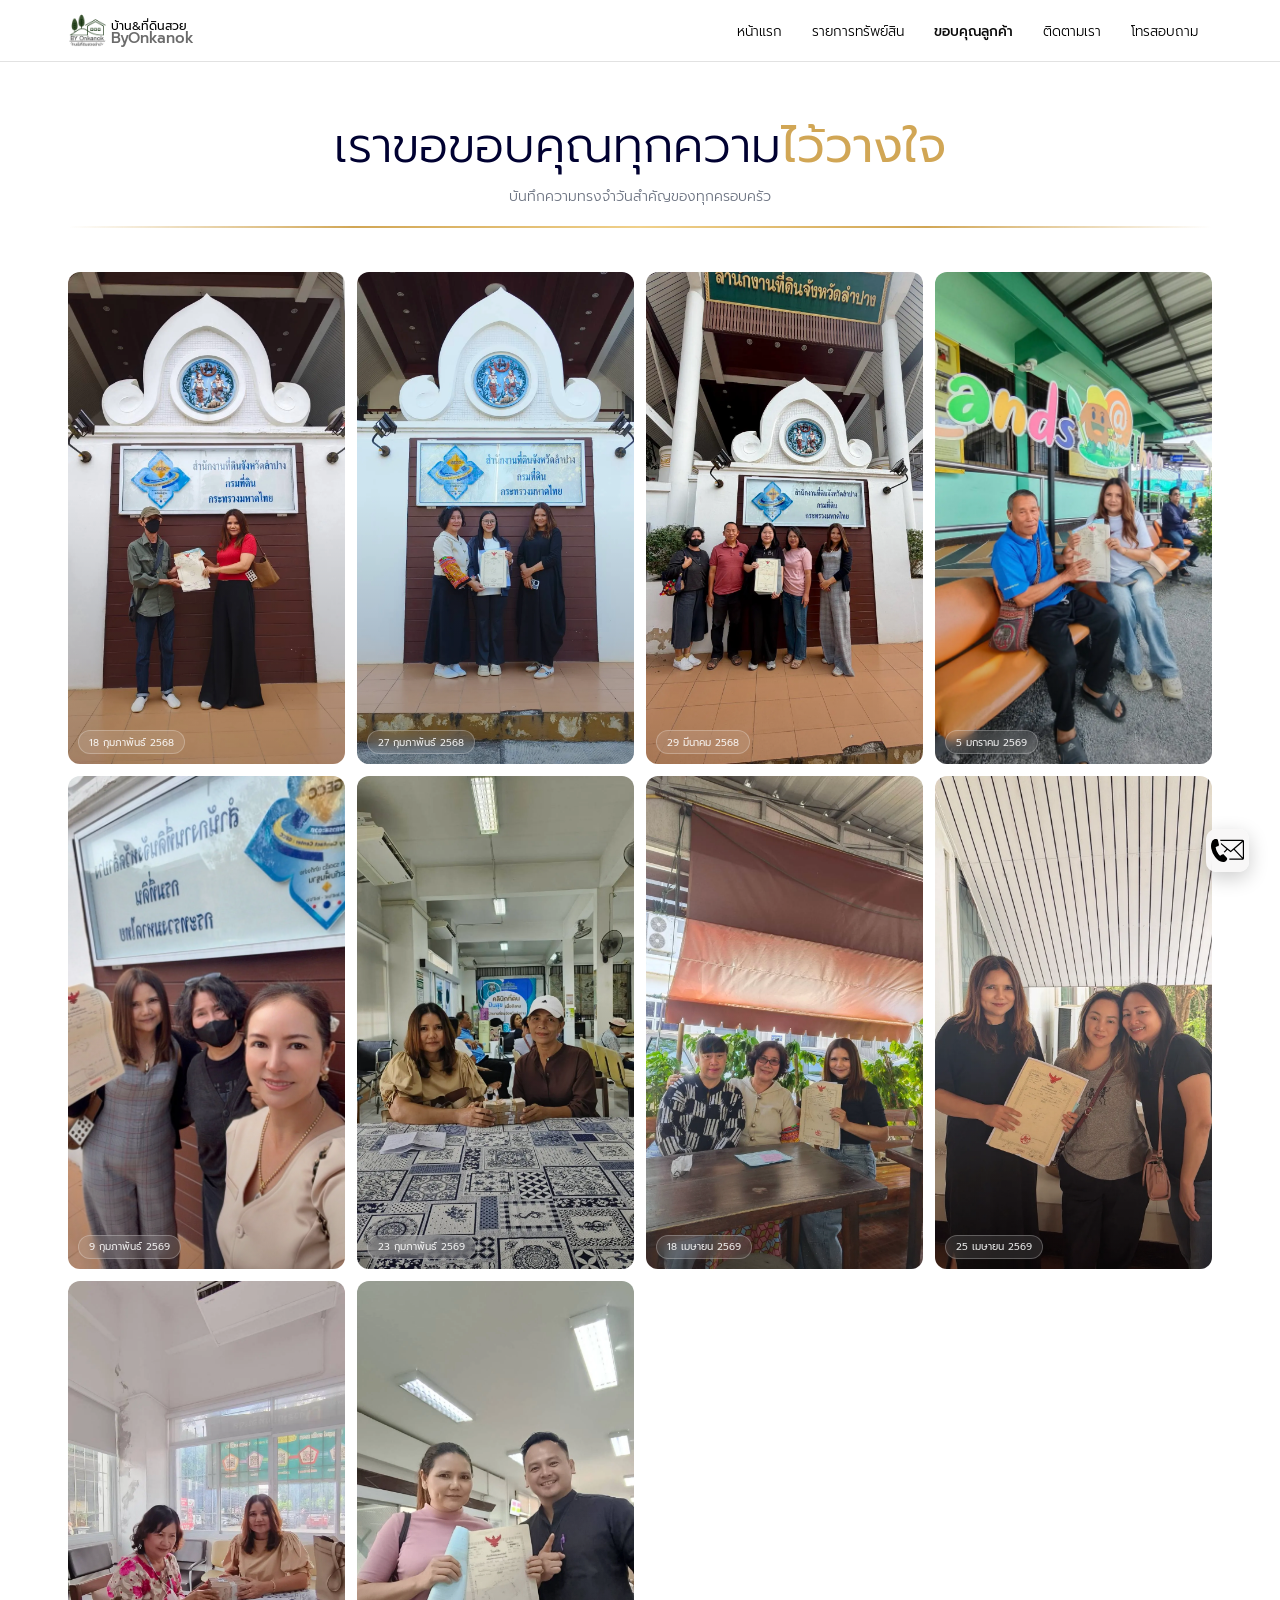
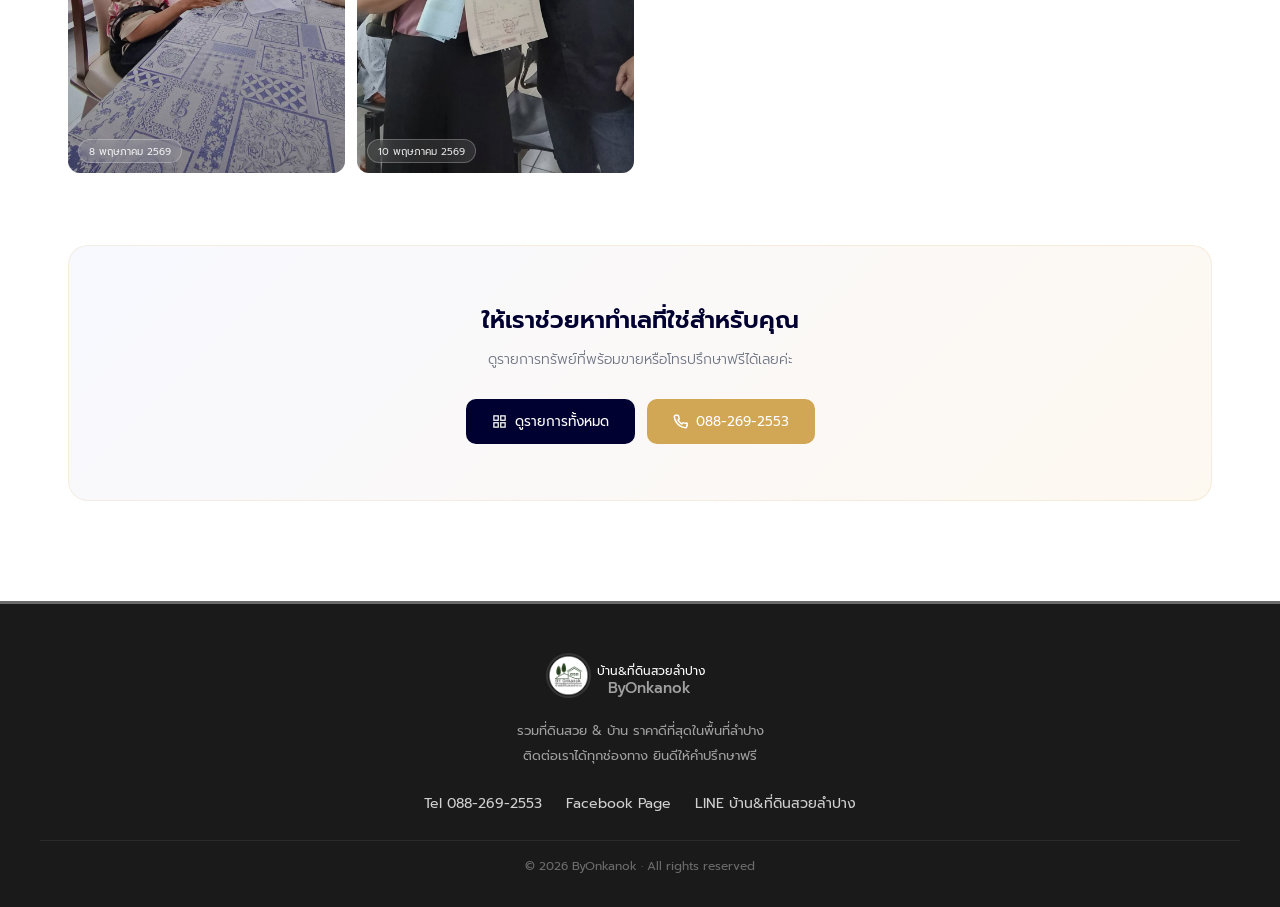
==== sell.html @ b4e8105c "fb" ====
<!DOCTYPE html>
<html lang="th">
<head>
  <meta charset="UTF-8" />
  <meta name="viewport" content="width=device-width, initial-scale=1.0" />

  <title>ขอบคุณลูกค้า - ByOnkanok</title>
  <link rel="icon" href="img/other/logoti.webp" type="image/webp">
  <meta name="description" content="ขอบคุณลูกค้าทุกท่านที่ไว้วางใจ ByOnkanok รวมภาพความทรงจำการซื้อขายบ้านและที่ดินในจังหวัดลำปาง">
  <link rel="canonical" href="https://onkanokproperty.com/sell">
  <meta name="format-detection" content="telephone=no, date=no, email=no, address=no">

  <meta property="og:type" content="website">
  <meta property="og:url" content="https://onkanokproperty.com/sell">
  <meta property="og:title" content="ขอบคุณลูกค้า - ByOnkanok">
  <meta property="og:description" content="บันทึกความทรงจำและความไว้วางใจจากลูกค้า ByOnkanok">
  <meta property="og:image" content="https://onkanokproperty.com/img/other/og-image.jpg">

  <link rel="preconnect" href="https://fonts.googleapis.com">
  <link rel="preconnect" href="https://fonts.gstatic.com" crossorigin>
  <link href="https://fonts.googleapis.com/css2?family=Prompt:wght@300;400;500;600&display=swap" rel="stylesheet">
  <link rel="stylesheet" href="/style.css?v=20260523-4">
</head>

<body class="thanks-body">

  <!-- NAVBAR -->
  <nav class="navbar">
    <div class="nav-container">
      <a href="/" class="nav-logo">
        <img src="img/other/logo.png" alt="Logo" class="logo-img">
        <div class="logo-text">
          <div class="logo-top">บ้าน&ที่ดินสวย</div>
          <div class="logo-bottom">ByOnkanok</div>
        </div>
      </a>
      <ul class="nav-menu" id="navMenu">
        <li class="mobile-exit-section">
          <button class="btn-exit" onclick="closeMenu()" aria-label="ปิดเมนู"></button>
        </li>
        <li><a href="/">หน้าแรก</a></li>
        <li><a href="/#listings">รายการทรัพย์สิน</a></li>
        <li><a href="sell.html" class="active">ขอบคุณลูกค้า</a></li>
        <li><a href="https://www.facebook.com/profile.php?id=61585932872107" target="_blank" rel="noopener">ติดตามเรา</a></li>
        <li><a href="tel:0882692553">โทรสอบถาม</a></li>

        <li class="mobile-social-section">
          <a href="https://www.facebook.com/profile.php?id=61585932872107" target="_blank" rel="noopener" class="social-link">
            <img src="img/other/fbicon.svg" alt="Facebook">
          </a>
          <a href="https://line.me/R/ti/p/@794ehwnj" target="_blank" rel="noopener" class="social-link">
            <img src="img/other/linelogo.svg" alt="LINE">
          </a>
          <a href="https://m.me/976806612172437" target="_blank" rel="noopener" class="social-link">
            <img src="img/other/ms.svg" alt="Messenger">
          </a>
        </li>
      </ul>
      <button class="nav-toggle" id="navToggle" aria-label="Menu">
        <div class="hamburger-icon"><span></span><span></span><span></span></div>
      </button>
    </div>
  </nav>

  <main class="page thanks-page">
    <div class="section-title">
      <h1 class="section-h1">เราขอขอบคุณทุกความ<span>ไว้วางใจ</span></h1>
      <p>บันทึกความทรงจำวันสำคัญของทุกครอบครัว</p>
      <div class="title-line"></div>
    </div>

    <div class="gallery-grid" id="galleryGrid">
      <div class="gallery-card">
        <div class="card-photo">
          <img src="img/tha/1.webp" alt="เซ็นสัญญาวันโอนที่ดิน" loading="lazy" decoding="async">
          <div class="card-overlay"></div>
          <div class="photo-date">18 กุมภาพันธ์ 2568</div>
        </div>
      </div>
      <div class="gallery-card">
        <div class="card-photo">
          <img src="img/tha/2.webp" alt="เซ็นสัญญาวันโอนที่ดิน" loading="lazy" decoding="async">
          <div class="card-overlay"></div>
          <div class="photo-date">27 กุมภาพันธ์ 2568</div>
        </div>
      </div>
      <div class="gallery-card">
        <div class="card-photo">
          <img src="img/tha/4.webp" alt="เซ็นสัญญาวันโอนที่ดิน" loading="lazy" decoding="async">
          <div class="card-overlay"></div>
          <div class="photo-date">29 มีนาคม 2568</div>
        </div>
      </div>
      <div class="gallery-card">
        <div class="card-photo">
          <img src="img/tha/8.webp" alt="เซ็นสัญญาวันโอนที่ดิน" loading="lazy" decoding="async">
          <div class="card-overlay"></div>
          <div class="photo-date">5 มกราคม 2569</div>
        </div>
      </div>
      <div class="gallery-card">
        <div class="card-photo">
          <img src="img/tha/3.webp" alt="เซ็นสัญญาวันโอนที่ดิน" loading="lazy" decoding="async">
          <div class="card-overlay"></div>
          <div class="photo-date">9 กุมภาพันธ์ 2569</div>
        </div>
      </div>
      <div class="gallery-card">
        <div class="card-photo">
          <img src="img/tha/5.webp" alt="เซ็นสัญญาวันโอนที่ดิน" loading="lazy" decoding="async">
          <div class="card-overlay"></div>
          <div class="photo-date">23 กุมภาพันธ์ 2569</div>
        </div>
      </div>
      <div class="gallery-card">
        <div class="card-photo">
          <img src="img/tha/6.webp" alt="เซ็นสัญญาวันโอนที่ดิน" loading="lazy" decoding="async">
          <div class="card-overlay"></div>
          <div class="photo-date">18 เมษายน 2569</div>
        </div>
      </div>
      <div class="gallery-card">
        <div class="card-photo">
          <img src="img/tha/7.webp" alt="เซ็นสัญญาวันโอนที่ดิน" loading="lazy" decoding="async">
          <div class="card-overlay"></div>
          <div class="photo-date">25 เมษายน 2569</div>
        </div>
      </div>
      <div class="gallery-card">
        <div class="card-photo">
          <img src="img/tha/9.webp" alt="เซ็นสัญญาวันโอนที่ดิน" loading="lazy" decoding="async">
          <div class="card-overlay"></div>
          <div class="photo-date">8 พฤษภาคม 2569</div>
        </div>
      </div>
      <div class="gallery-card">
        <div class="card-photo">
          <img src="img/tha/10.webp" alt="เซ็นสัญญาวันโอนที่ดิน" loading="lazy" decoding="async">
          <div class="card-overlay"></div>
          <div class="photo-date">10 พฤษภาคม 2569</div>
        </div>
      </div>
    </div>

    <div class="cta-section">
      <h3>ให้เราช่วยหาทำเลที่ใช่สำหรับคุณ</h3>
      <p>ดูรายการทรัพย์ที่พร้อมขายหรือโทรปรึกษาฟรีได้เลยค่ะ</p>
      <div class="cta-buttons">
        <a href="/#listings" class="btn-primary">
          <svg width="15" height="15" viewBox="0 0 24 24" fill="none" stroke="currentColor" stroke-width="2"><rect x="3" y="3" width="7" height="7"/><rect x="14" y="3" width="7" height="7"/><rect x="3" y="14" width="7" height="7"/><rect x="14" y="14" width="7" height="7"/></svg>
          ดูรายการทั้งหมด
        </a>
        <a href="tel:0882692553" class="btn-secondary">
          <svg width="15" height="15" viewBox="0 0 24 24" fill="none" stroke="currentColor" stroke-width="2.5" stroke-linecap="round"><path d="M22 16.92v3a2 2 0 0 1-2.18 2 19.79 19.79 0 0 1-8.63-3.07 19.5 19.5 0 0 1-6-6 19.79 19.79 0 0 1-3.07-8.67A2 2 0 0 1 4.11 2h3a2 2 0 0 1 2 1.72 12.81 12.81 0 0 0 .62 2.81 2 2 0 0 1-.45 2.11L8.09 9.91a16 16 0 0 0 6 6l1.27-1.27a2 2 0 0 1 2.11-.45 12.81 12.81 0 0 0 2.81.62A2 2 0 0 1 22 18.92z"/></svg>
          088-269-2553
        </a>
      </div>
    </div>

    <!-- FAB -->
    <div class="fab-wrapper">
      <div class="fab-options" id="fabOptions">
        <a href="https://m.me/976806612172437" target="_blank" rel="noopener" class="fab-mini msger" aria-label="Messenger">
          <img src="img/other/ms.svg" alt="Messenger" style="width: 100%; height: 100%; object-fit: contain;">
        </a>
        <a href="https://line.me/R/ti/p/@794ehwnj" target="_blank" rel="noopener" class="fab-mini line" aria-label="LINE">
          <img src="img/other/linelogo.svg" alt="LINE" style="width: 100%; height: 100%; object-fit: contain;">
        </a>
        <a href="tel:0882692553" class="fab-mini tel" aria-label="โทรสอบถาม">
          <img src="img/other/phoneicon.svg" alt="โทรสอบถาม" style="width: 100%; height: 100%; object-fit: contain;">
        </a>
      </div>
      <button class="fab-main" id="fabMain" onclick="toggleFAB()" aria-label="ช่องทางติดต่อ">
        <img src="img/other/conicon.svg" alt="ติดต่อ">
      </button>
    </div>
  </main>

  <!-- FOOTER -->
  <footer>
    <div class="footer-inner">
      <div class="footer-brand">
        <img src="img/other/logo3.png" alt="Logo" class="footer-logo">
        <div><div class="footer-name">บ้าน&ที่ดินสวยลำปาง</div><div class="footer-sub">ByOnkanok</div></div>
      </div>
      <p class="footer-desc">รวมที่ดินสวย & บ้าน ราคาดีที่สุดในพื้นที่ลำปาง<br>ติดต่อเราได้ทุกช่องทาง ยินดีให้คำปรึกษาฟรี</p>
      <div class="footer-links">  
        <a href="tel:0882692553">Tel 088-269-2553</a>
        <a href="https://www.facebook.com/profile.php?id=61585932872107" target="_blank" rel="noopener">Facebook Page</a>
        <a href="https://line.me/R/ti/p/@794ehwnj" target="_blank" rel="noopener">LINE บ้าน&ที่ดินสวยลำปาง</a>
      </div>
      <div class="footer-copy">© 2026 ByOnkanok · All rights reserved</div>
    </div>
  </footer>

  <button class="scroll-top" id="scrollTopBtn" onclick="window.scrollTo({top:0,behavior:'smooth'})" aria-label="กลับขึ้นด้านบน">
    <svg viewBox="0 0 24 24" fill="none" stroke-linecap="round" stroke-linejoin="round">
      <polyline points="18 15 12 9 6 15"/>
    </svg>
  </button>

  <script src="/common.js?v=20260523-6"></script>
  <script>
    const observer = new IntersectionObserver(entries => {
      entries.forEach((entry, i) => {
        if (entry.isIntersecting) {
          setTimeout(() => entry.target.classList.add('visible'), i * 80);
          observer.unobserve(entry.target);
        }
      });
    }, { threshold: 0.08 });

    document.querySelectorAll('.gallery-card').forEach(card => observer.observe(card));
  </script>
</body>
</html>
---- style.css ----
*, *::before, *::after {
  box-sizing: border-box;
  margin: 0;
  padding: 0;
}
:root {
  --ink: #0a0a0a;
  --ink-mid: #1a1a1a;
  --ink-soft: #3a3a3a;
  --dust: #6b6b6b;
  --silver: #a0a0a0;
  --mist: #d0d0d0;
  --fog: #efefef;
  --white: #ffffff;
  --blue: #1a4fd6;
  --blue-light: #e8f0fe;
  --border: #e2e2e2;
  --border-dark: #2a2a2a;
  --nav-height: 62px;
  --green-light: #EAF3DE;
  --green-dark: #3B6D11;
}
html {
  scroll-behavior: smooth;
}
body {
  font-family: 'Prompt',sans-serif;
  background: var(--white);
  color: var(--ink);
  min-height: 100vh;
  overflow-x: hidden;
}
/* ============================================================ NAVBAR */
.navbar {
  position: fixed;
  top: 0;
  left: 0;
  width: 100%;
  height: var(--nav-height);
  background: rgba(255,255,255,0.97);
  backdrop-filter: blur(14px);
  z-index: 1000;
  display: flex;
  align-items: center;
  border-bottom: 1px solid var(--border);
}
.nav-container {
  width: 100%;
  max-width: 1200px;
  margin: 0 auto;
  padding: 0 28px;
  display: flex;
  justify-content: space-between;
  align-items: center;
}
.nav-logo {
  text-decoration: none;
  display: flex;
  align-items: center;
  gap: 5px;
}
.logo-img {
  width: 42px;
  height: 42px;
  border-radius: 50%;
  object-fit: cover;
  flex-shrink: 0;
  margin-left: -2px
}
.logo-text {
  display: flex;
  flex-direction: column;
  line-height: 0.9;
  padding-top: 6px;
  margin-left: -2px;
}
.logo-top {
  font-size: 12px;
  font-weight: 400;
  color: black;
}
.logo-bottom {
  font-size: 15px;
  font-weight: 500;
  color: var(--dust);
}
.nav-menu {
  display: flex;
  gap: 2px;
  list-style: none;
  align-items: center;
}
.nav-menu a {
  text-decoration: none;
  color: black;
  font-size: 13.5px;
  font-weight: 300;
  padding: 6px 14px;
  border-radius: 6px;
  transition: all .2s;
}
.nav-menu a.active {
  color: var(--ink);
  font-weight: 500;
}
.nav-menu a:hover:not(.active) {
  color: var(--dust);
  background: rgba(255,255,255,.07);
}
.nav-toggle {
  display: none;
  background: none;
  border: none;
  cursor: pointer;
  padding: 10px;
  z-index: 1002;
  outline: none;
  -webkit-tap-highlight-color: transparent;
}
.hamburger-icon {
  width: 22px;
  height: 15px;
  display: flex;
  flex-direction: column;
  justify-content: space-between;
  align-items: flex-end;
}
.hamburger-icon span {
  display: block;
  height: 2px;
  background: #3b3b3b;
  border-radius: 2px;
  transition: all .3s cubic-bezier(.645,.045,.355,1);
}
.hamburger-icon span:nth-child(1) {
  width: 100%;
}
.hamburger-icon span:nth-child(2) {
  width: 16px;
}
.hamburger-icon span:nth-child(3) {
  width: 100%;
}
.nav-toggle.active span:nth-child(1) {
  transform: translateY(6.5px) rotate(45deg);
}
.nav-toggle.active span:nth-child(2) {
  opacity: 0;
}
.nav-toggle.active span:nth-child(3) {
  transform: translateY(-6.5px) rotate(-45deg);
}
.nav-toggle.active .hamburger-icon span {
  background-color: var(--white);
}
.mobile-exit-section {
  display: none;
  list-style: none;
  width: 100%;
}
.mobile-social-section {
  display: none;
}
/* ============================================================ ANNOUNCE BAR */
.announce-bar {
  position: relative;
  margin-top: 10px;
  left: 0;
  width: 100%;
  background: #f2f1ef;
  border-bottom: 1px solid #e0deda;
  padding: 13px 28px;
  display: flex;
  align-items: center;
  justify-content: center;
  gap: 24px;
  flex-wrap: wrap;
}
.ann-item {
  display: flex;
  align-items: center;
  gap: 7px;
  font-size: 13px;
  color: #5a5a5a;
  font-weight: 400;
  white-space: nowrap;
}
.ann-item strong {
  font-weight: 500;
  color: #1a1a1a;
}
.ann-div {
  width: 1px;
  height: 13px;
  background: #d0cdc9;
  flex-shrink: 0;
}
/* ============================================================ HERO CAROUSEL — PREMIUM (Responsive Slides / 16:9) */
.hero-carousel {
  position: relative;
  width: 100%;
  overflow: hidden;
  background: #080808;
  margin-top: 70px;
  aspect-ratio: 16 / 3;
}
.hero-track {
  display: flex;
  gap: 0;
  transition: transform 0.8s cubic-bezier(0.25,1,0.35,1);
}
.hero-slide {
  flex: 0 0 33.3333%;
  /* Full HD: 3 รูปต่อสไลด์ */
  position: relative;
  overflow: hidden;
  display: flex;
  flex-direction: column;
  cursor: pointer;
}
.hero-slide-img {
  width: 100%;
  aspect-ratio: 16 / 9;
  /* ปรับอัตราส่วนให้เป็น 16:9 */
  flex-shrink: 0;
  overflow: hidden;
  position: relative;
}
.hero-slide-img img {
  width: 100%;
  height: 100%;
  object-fit: cover;
  /* ทำให้รูปเต็ม 16:9 พอดี */
  object-position: center;
  display: block;
}
/* Caption Overlay (Premium Style) */
.hero-caption {
  position: absolute;
  bottom: 0;
  left: 0;
  right: 0;
  padding: 50px 18px 16px;
  background: linear-gradient(to top,rgba(0,0,0,0.88) 0%,rgba(0,0,0,0.5) 50%,rgba(0,0,0,0) 100% );
  display: flex;
  flex-direction: column;
  gap: 4px;
  pointer-events: none;
  /* เพื่อให้คลิกทะลุไปโดนสไลด์ได้ */
}
.hero-caption-type {
  margin-left: -4px;
  margin-bottom: 3px;
  display: block;
  align-self: flex-start;
  font-size: 10px;
  font-weight: 400;
  letter-spacing: .12em;
  text-transform: uppercase;
  color: rgba(255,255,255,0.85);
  border: 1px solid rgba(255,255,255,0.25);
  padding: 3px 10px;
  border-radius: 30px;
  backdrop-filter: blur(4px);
  background: rgba(255,255,255,0.1);
}
.hero-caption-title-row {
  display: flex;
  flex-direction: row;
  /* บังคับให้เป็นแนวนอน */
  align-items: center;
  justify-content: flex-start;
  gap: 8px;
  overflow: hidden;
}
.hero-caption-title {
  font-size: 15px;
  font-weight: 500;
  color: #fff;
  white-space: nowrap;
  overflow: hidden;
  text-overflow: ellipsis;
  line-height: 1.35;
  /* ลบ width: 100%; ออกไปแล้ว */
  text-shadow: 0 1px 10px rgba(0,0,0,0.5);
  flex-shrink: 1;
}
.hero-caption-loc {
  font-size: 12px;
  color: rgba(255,255,255,.7);
  display: flex;
  align-items: center;
  gap: 3px;
  line-height: 1.2;
  white-space: nowrap;
  overflow: hidden;
  text-overflow: ellipsis;
  /* ลบ width: 100%; ออกไปแล้ว */
  flex-shrink: 0;
}
.hero-caption-loc svg {
  width: 12px;
  height: 12px;
  flex-shrink: 0;
}
.hero-caption-price {
  font-size: 17px;
  font-weight: 400;
  color: #fff;
  line-height: 1.2;
  text-shadow: 0 1px 10px rgba(0,0,0,0.5);
}
.hero-caption-price span {
  font-size: 12px;
  font-weight: 300;
  opacity: .7;
  margin-left: 4px;
}
.hero-caption-bottom {
  display: flex;
  align-items: baseline;
  justify-content: space-between;
  margin-top: 5px;
}
.hero-caption-area {
  font-size: 12px;
  color: rgba(255,255,255,.6);
}
/* arrows */
.hero-arrow {
  position: absolute;
  top: 50%;
  transform: translateY(-50%);
  z-index: 10;
  background: rgba(255,255,255,.1);
  backdrop-filter: blur(8px);
  border: 1px solid rgba(255,255,255,.18);
  color: #fff;
  width: 38px;
  height: 38px;
  border-radius: 50%;
  cursor: pointer;
  font-size: 18px;
  display: flex;
  align-items: center;
  justify-content: center;
  transition: background .2s,transform .2s;
}
.hero-arrow:hover {
  background: rgba(255,255,255,0.25);
  transform: translateY(-50%) scale(1.05);
}
.hero-arrow-prev {
  left: 20px;
}
.hero-arrow-next {
  right: 20px;
}
/* dots */
.hero-dots {
  position: absolute;
  top: 12px;
  right: 14px;
  z-index: 10;
  display: flex;
  gap: 6px;
  align-items: center;
}
.hero-dot {
  width: 6px;
  height: 6px;
  border-radius: 50%;
  background: rgba(255,255,255,.35);
  cursor: pointer;
  transition: all .3s;
  border: none;
  padding: 0;
}
.hero-dot.active {
  background: rgba(255,255,255,0.9);
  transform: scale(1.3);
}
/* progress bar */
.hero-progress {
  position: absolute;
  bottom: 0;
  left: 0;
  height: 3px;
  background: var(--dust);
  z-index: 10;
  width: 100%;
  transform: scaleX(0);
  transform-origin: left center;
}
.hero-progress.running {
  animation: heroProgress var(--hero-progress-duration,5000ms) linear forwards;
}
@keyframes heroProgress {
  from {
    transform: scaleX(0);
  }
  to {
    transform: scaleX(1);
  }
}
/* ============================================================ PAGE */
.page {
  max-width: 1200px;
  margin: 0 auto;
  padding: 0 28px 80px;
  position: relative;
  z-index: 1;
}
/* ============================================================ SECTION HEAD */
.section-head {
  padding: 52px 0 28px;
  display: flex;
  align-items: flex-end;
  justify-content: space-between;
  gap: 16px;
  flex-wrap: wrap;
  border-bottom: 1px solid var(--border);
  margin-bottom: 28px;
}
.section-title {
  font-size: clamp(20px,2.5vw,26px);
  font-weight: 400;
  color: var(--ink);
  line-height: 1.2;
}
.section-count {
  font-size: 13px;
  color: var(--dust);
  margin-top: 4px;
}
/* ============================================================ FILTERS */
.filters-bar {
  display: flex;
  gap: 8px;
  flex-wrap: wrap;
  margin-bottom: 24px;
}
.chip {
  font-family: 'Prompt',sans-serif;
  font-size: 13px;
  padding: 8px 20px;
  border-radius: 8px;
  border: 1.5px solid var(--border);
  background: var(--white);
  color: var(--dust);
  cursor: pointer;
  transition: all .2s;
  flex: 0 0 calc(50% - 4px);
  text-align: center;
  white-space: nowrap;
}
.chip:hover {
  border-color: var(--ink-soft);
  color: var(--ink-soft);
}
.chip.active {
  background: var(--ink-mid);
  color: var(--white);
  box-shadow: 0 4px 14px rgba(0,0,0,.18);
}
@media (min-width: 640px) {
  .chip {
    flex: 0 0 auto;
  }
}
/* ============================================================ SORT */
.sort-select {
  font-family: 'Prompt',sans-serif;
  font-size: 13px;
  padding: 7px 14px;
  border: 1.5px solid var(--border);
  border-radius: 8px;
  background: var(--white);
  color: var(--ink);
  cursor: pointer;
  outline: none;
  transition: border-color .2s;
  margin-left: auto;
}
.sort-select:focus {
  border-color: var(--blue);
}
.mobile-sort-btn {
  display: none;
  align-items: center;
  gap: 6px;
  padding: 7px 14px;
  border-radius: 8px;
  border: 1.5px solid var(--border);
  color: var(--ink);
  font-family: 'Prompt',sans-serif;
  font-size: 13px;
  cursor: pointer;
  position: relative;
  -webkit-tap-highlight-color: transparent;
  background: var(--white);
}
.mobile-sort-btn svg {
  width: 15px;
  height: 15px;
}
/* ============================================================ GRID */
.grid {
  display: grid;
  grid-template-columns: repeat(auto-fill,minmax(300px,1fr));
  gap: 18px;
  min-height: 800px;
  /* 🌟 เติมบรรทัดนี้เข้าไปเพื่อจองพื้นที่การ์ดสินค้าล่วงหน้า */
}
.card {
  background: var(--white);
  border-radius: 14px;
  overflow: hidden;
  cursor: pointer;
  opacity: 0;
  transition: opacity .35s ease,box-shadow .3s ease,transform .25s ease;
  border: 1.5px solid var(--border);
}
.card.visible {
  opacity: 1;
}
.card:hover {
  box-shadow: 0 14px 40px rgba(0,0,0,.11);
  transform: translateY(-3px);
}
.card-img {
  position: relative;
  height: 190px;
  overflow: hidden;
  background: var(--fog);
}
.card-img img {
  width: 100%;
  height: 100%;
  object-fit: cover;
  display: block;
  transition: transform .45s ease;
}
.card:hover .card-img img {
  transform: scale(1.05);
}
.card-tag {
  position: absolute;
  top: 11px;
  left: 11px;
  font-size: 10.5px;
  font-weight: 500;
  padding: 3px 5px;
  border-radius: 3px;
  z-index: 2;
}
.tag-house {
  background: var(--blue-light);
  color: var(--blue);
}
.tag-landhouse {
  background: var(--green-light);
  color: var(--green-dark);
}
.tag-large-land {
  background: rgb(255,216,132);
  color: rgb(105,77,0);
}
.card-body {
  padding: 16px 18px 18px;
}
.card-loc {
  font-size: 11px;
  color: var(--silver);
  margin-bottom: 5px;
  display: flex;
  align-items: center;
  gap: 3px;
}
.card-loc svg {
  width: 11px;
  height: 11px;
  flex-shrink: 0;
}
.card-name {
  font-size: 15px;
  font-weight: 600;
  color: var(--ink);
  margin-bottom: 6px;
}
.card-desc {
  font-size: 12px;
  color: var(--dust);
  margin-bottom: 14px;
  line-height: 1.55;
  white-space: nowrap;
  overflow: hidden;
  text-overflow: ellipsis;
  display: block;
  width: 100%;
}
.card-foot {
  display: flex;
  align-items: baseline;
  justify-content: space-between;
  margin-bottom: 14px;
}
.card-price {
  font-size: 18px;
  font-weight: 400;
  color: var(--ink-mid);
}
.card-price small {
  font-size: 11px;
  font-weight: 400;
  color: var(--silver);
  margin-left: 3px;
}
.card-area {
  font-size: 12px;
  color: var(--dust);
}
.card-btn {
  display: block;
  width: 100%;
  padding: 10px;
  text-align: center;
  border-radius: 9px;
  border: 1.5px solid var(--border);
  font-family: 'Prompt',sans-serif;
  font-size: 13px;
  color: var(--dust);
  cursor: pointer;
  background: none;
  transition: background .15s,border-color .15s,color .15s;
}
.card-btn:hover {
  background: var(--ink-mid);
  color: var(--white);
  border-color: var(--ink);
}
.empty {
  grid-column: 1/-1;
  text-align: center;
  padding: 80px 24px;
  color: var(--dust);
}
/* ============================================================ PAGINATION */
.pagination {
  display: flex;
  align-items: center;
  justify-content: center;
  gap: 16px;
  margin-top: 60px;
  width: 100%;
}
.page-btn {
  font-family: 'Prompt',sans-serif;
  font-size: 14px;
  font-weight: 500;
  padding: 8px 16px;
  border-radius: 8px;
  border: 1.5px solid var(--ink-mid);
  background: var(--white);
  color: var(--ink-mid);
  cursor: pointer;
  transition: all .2s;
}
.page-btn:hover:not(:disabled) {
  border-color: var(--ink-soft);
  color: var(--ink-soft);
}
.page-btn:disabled {
  opacity: 0.4;
  cursor: not-allowed;
}
.page-info {
  font-size: 14px;
  color: var(--ink-mid);
  font-weight: 450;
}
/* ============================================================ FOOTER */
footer {
  margin-top: 20px;
  background: var(--ink-mid);
  color: var(--white);
  padding: 52px 28px 32px;
  border-top: 3px solid var(--dust);
}
.footer-inner {
  max-width: 1200px;
  margin: 0 auto;
  display: flex;
  flex-direction: column;
  align-items: center;
  text-align: center;
  gap: 20px;
}
.footer-brand {
  display: flex;
  align-items: center;
  gap: 14px;
}
.footer-logo {
  width: 45px;
  height: 45px;
  border-radius: 50%;
  object-fit: cover;
  border: 2px solid #333;
  margin-left: -30px;
  margin-top: -5px;
}
.footer-name {
  font-size: 12px;
  font-weight: 400;
  color: var(--white);
  padding-top: 10px;
  margin-left: -8px;
  line-height: 0.9;
}
.footer-sub {
  font-size: 15px;
  font-weight: 500;
  color: var(--silver);
  margin-left: -10px
}
.footer-desc {
  font-size: 13px;
  color: var(--silver);
  line-height: 1.9;
  max-width: 520px;
}
.footer-links {
  display: flex;
  column-gap: 24px;
  row-gap: 10px;
  flex-wrap: wrap;
  justify-content: center;
  align-items: center;
  max-width: 100%;
}
.footer-links a {
  color: var(--mist);
  text-decoration: none;
  font-size: 14px;
  line-height: 1.6;
  white-space: nowrap;
  transition: color .2s;
  padding: 4px 0;
  border-bottom: 1px solid transparent;
}
.footer-links a:hover {
  color: var(--white);
  border-bottom-color: var(--dust);
}
.footer-copy {
  font-size: 12px;
  color: var(--dust);
  padding-top: 16px;
  border-top: 1px solid #2a2a2a;
  width: 100%;
}
/* ============================================================ MODAL */
.modal-overlay {
  position: fixed;
  inset: 0;
  background: rgba(0,0,0,0.65);
  display: none;
  align-items: center;
  justify-content: center;
  z-index: 9999;
  padding: 16px;
  touch-action: none;
}
.modal-overlay.open {
  display: flex;
}
.modal-box {
  background: var(--white);
  width: 100%;
  max-width: 660px;
  border-radius: 12px 12px 12px 12px;
  overflow: hidden;
  max-height: 92vh;
  display: flex;
  flex-direction: column;
  animation: popIn .3s cubic-bezier(.22,.68,0,1.2);
}
@keyframes popIn {
  from {
    transform: scale(0.88);
    opacity: 0;
  }
  to {
    transform: scale(1);
    opacity: 1;
  }
}
.modal-gallery {
  position: relative;
  width: 100%;
  aspect-ratio: 16/9;
  max-height: 45vh;
  overflow: hidden;
  flex-shrink: 0;
  touch-action: pan-x;
}
.gal-track {
  display: flex;
  height: 100%;
  overflow-x: auto;
  overflow-y: hidden;
  overscroll-behavior-x: contain;
  scroll-snap-type: x mandatory;
  scroll-behavior: smooth;
  scrollbar-width: none;
  -ms-overflow-style: none;
  -webkit-overflow-scrolling: touch;
  touch-action: pan-x;
}
.gal-track::-webkit-scrollbar {
  display: none;
}
.gal-slide {
  flex: 0 0 100%;
  height: 100%;
  min-width: 100%;
  scroll-snap-align: center;
  scroll-snap-stop: always;
  position: relative;
  background-color: var(--fog);
  overflow: hidden;
}
.gal-slide::after {
  content: "";
  position: absolute;
  top: 0;
  left: -100%;
  width: 50%;
  height: 100%;
  background: linear-gradient(90deg,transparent,rgba(255,255,255,0.6),transparent);
  animation: cheap-shimmer 1.2s infinite;
  pointer-events: none;
}
@keyframes cheap-shimmer {
  100% {
    transform: translateX(400%);
  }
}
.gal-slide img {
  position: relative;
  z-index: 1;
  width: 100%;
  height: 100%;
  object-fit: cover;
  display: block;
  opacity: 0;
  transform: scale(1.002);
  transform-origin: center;
  transition: opacity 0.3s ease;
}
/* 4. คลาสเมื่อโหลดรูปใน Modal เสร็จ */
.gal-slide img.loaded {
  opacity: 1;
}
.gal-slide.finish-load::after {
  display: none;
}
.gal-btn {
  position: absolute;
  top: 50%;
  transform: translateY(-50%);
  background: rgba(255,255,255,0.6);
  border: none;
  cursor: pointer;
  width: 28px;
  height: 28px;
  border-radius: 50%;
  font-size: 16px;
  display: flex;
  align-items: center;
  justify-content: center;
  transition: background .2s;
  color: var(--ink);
  z-index: 2;
}
.gal-btn:hover {
  background: rgba(255,255,255,0.8);
}
.gal-prev {
  left: 12px;
}
.gal-next {
  right: 12px;
}
.gal-dots {
  position: absolute;
  bottom: 12px;
  left: 50%;
  transform: translateX(-50%);
  display: flex;
  gap: 6px;
  z-index: 2;
}
.gal-dot {
  width: 7px;
  height: 7px;
  border-radius: 50%;
  background: rgba(255,255,255,.45);
  cursor: pointer;
  transition: background .2s;
  border: none;
  padding: 0;
}
.gal-dot.active {
  background: rgba(255,255,255,0.9);
}
/* --- ปิด Modal --- */
.modal-close {
  position: absolute;
  top: 12px;
  right: 12px;
  width: 30px;
  height: 30px;
  border-radius: 50%;
  background: rgba(255,255,255,0.6);
  border: none;
  cursor: pointer;
  font-size: 14px;
  display: flex;
  align-items: center;
  justify-content: center;
  color: var(--ink);
  z-index: 10;
  transition: background .2s;
}
.modal-close:hover {
  background: rgba(255,255,255,0.8);
}
.modal-body {
  padding: 22px 24px 10px;
  overflow-y: auto;
  flex: 1;
  overscroll-behavior: contain;
  background-color: #f3f3f3;
}
.modal-tag-row {
  display: flex;
  align-items: center;
  gap: 8px;
  margin-bottom: 8px;
  flex-wrap: wrap;
  margin-left: -5px;
}
.modal-tag {
  font-size: 10px;
  font-weight: 500;
  padding: 4px 14px;
  border-radius: 20px;
  background: linear-gradient(135deg,#111111 0%,#6b6b6b 100%);
  color: var(--white) !important;
}
.modal-title {
  font-size: 17px;
  font-weight: 400;
  color: var(--ink);
  margin-bottom: 5px;
  line-height: 1.3;
}
.modal-loc {
  font-size: 14px;
  color: var(--dust);
  display: flex;
  align-items: center;
  gap: 2px;
  margin-bottom: 16px;
}
.modal-loc svg {
  width: 13px;
  height: 13px;
  flex-shrink: 0;
}
.detail-grid {
  display: grid;
  grid-template-columns: 1fr 1fr;
  gap: 12px;
  margin-bottom: 24px;
  padding-bottom: 24px;
  border-bottom: 1px solid var(--border);
}
.detail-item {
  background: var(--white);
  border: 1px solid #e2e2e2;
  border-radius: 12px;
  padding: 8px 10px;
  display: flex;
  flex-direction: column;
}
.detail-label {
  font-size: 12px;
  color: var(--dust);
  margin-bottom: 4px;
}
.detail-value {
  font-size: 16px;
  font-weight: 500;
  color: var(--ink);
}
.detail-price .detail-value {
  color: var(--ink);
  font-size: 16px;
}
.modal-section-label {
  font-size: 15px;
  font-weight: 500;
  color: var(--ink);
  margin-bottom: 12px;
  letter-spacing: 0;
  text-transform: none;
  display: flex;
  align-items: center;
  gap: 10px;
}
.modal-section-label::after {
  content: "";
  flex: 1;
  height: 1px;
  background: var(--border);
}
.modal-desc-text {
  font-size: 14px;
  color: var(--ink-soft);
  line-height: 1.8;
  margin-bottom: 20px;
  white-space: pre-line;
}
.modal-cta {
  display: flex;
  flex-direction: column;
  gap: 10px;
  padding: 16px 24px 24px;
  background: var(--white);
  border-top: 1px solid var(--border);
}
.btn-cta {
  flex: 1 1 0%;
  width: 50%;
  height: 48px;
  border-radius: 12px;
  display: flex;
  align-items: center;
  justify-content: center;
  gap: 8px;
  text-decoration: none;
  font-family: 'Prompt',sans-serif;
  font-size: 14px;
  font-weight: 400;
  white-space: nowrap;
  cursor: pointer;
  transition: all .2s;
  padding: 0 10px;
  overflow: hidden;
}
.btn-cta .cta-icon-img {
  width: 20px;
  height: 20px;
  object-fit: contain;
  flex-shrink: 0;
}
.btn-cta:active {
  transform: scale(0.98);
}
.btn-call {
  background: linear-gradient(135deg,#06200a 0%,#6b6b6b 100%) !important;
  color: var(--white) !important;
  border: 1.5px solid var(--dust);
}
.btn-map {
  background: linear-gradient(135deg,#a8a7a7 0%,#6b6b6b 100%) !important;
  color: var(--white) !important;
  border: 1.5px solid whitesmoke;
}
@media (min-width: 600px) {
  .modal-cta {
    flex-direction: row;
    gap: 12px;
  }
  .btn-call, .btn-map {
    flex: 1;
    width: 100%;
  }
}
/* ============================================================ FAB */
.fab-wrapper {
  position: fixed;
  bottom: 28px;
  right: 28px;
  z-index: 9999;
  display: flex;
  flex-direction: column;
  align-items: center;
  gap: 10px;
}
.fab-options {
  display: flex;
  flex-direction: column;
  gap: 10px;
  visibility: hidden;
  opacity: 0;
  transform: translateY(30px) scale(0.7);
  transition: all .3s cubic-bezier(0.175,0.885,0.32,1.275);
}
.fab-options.show {
  visibility: visible;
  opacity: 1;
  transform: translateY(0) scale(1);
}
.fab-main {
  width: 43px;
  height: 43px;
  border-radius: 10px;
  background: rgba(248,247,247,0.966);
  border: none;
  box-shadow: 0 6px 20px rgba(0,0,0,.2);
  cursor: pointer;
  display: flex;
  align-items: center;
  justify-content: center;
  transition: all .3s;
  z-index: 2;
  padding: 0;
  overflow: hidden;
  outline: none;
  -webkit-tap-highlight-color: transparent;
}
.fab-main img {
  width: 33px;
  height: 33px;
  object-fit: contain;
}
.fab-main.active {
  transform: scale(1.05);
}
.fab-mini {
  width: 49px;
  height: 49px;
  border-radius: 50%;
  display: flex;
  align-items: center;
  justify-content: center;
  text-decoration: none;
  transition: transform .2s;
  padding: 10px;
  overflow: hidden;
  background: rgba(255,255,255,0.7) !important;
  box-shadow: 0 4px 10px rgba(0,0,0,0.06) !important;
}
.fab-mini:hover {
  transform: scale(1.1);
}
/* ============================================================ SCROLL TOP */
.scroll-top {
  position: fixed;
  bottom: 28px;
  left: 28px;
  width: 42px;
  height: 42px;
  border-radius: 10px;
  background: var(--ink-mid);
  border: none;
  cursor: pointer;
  display: flex;
  align-items: center;
  justify-content: center;
  opacity: 0;
  visibility: hidden;
  transform: translateY(10px);
  transition: opacity .3s,visibility .3s,transform .3s;
  z-index: 900;
  -webkit-tap-highlight-color: transparent;
}
.scroll-top.show {
  opacity: 1;
  visibility: visible;
  transform: translateY(0);
}
.scroll-top svg {
  width: 18px;
  height: 18px;
  stroke: #fff;
  stroke-width: 2.5;
}
/* ============================================================ RESPONSIVE */
@media (max-width: 768px), (hover: none) and (pointer: coarse) and (max-width: 1366px) {
  .modal-overlay {
    touch-action: auto;
  }
  .modal-box, .modal-body {
    min-height: 0;
  }
  .modal-body {
    -webkit-overflow-scrolling: touch;
    overscroll-behavior-y: contain;
    touch-action: pan-y;
  }
  .modal-gallery, .gal-track {
    touch-action: pan-x;
  }
  .hero-arrow {
    display: none;
  }
  .modal-cta {
    flex-direction: row;
  }
  .btn-map {
    flex: 1;
  }
  .card:hover {
    transform: none !important;
    box-shadow: none !important;
  }
  .card:hover .card-img img {
    transform: none !important;
  }
  .modal-tag {
    font-size: 10px;
    font-weight: 500;
    padding: 3px 10px;
    border-radius: 20px;
    margin-left: -2px;
  }
  .hero-caption-bottom {
    margin-top: 1px;
  }
  .hero-caption-title-row {
    flex-direction: row;
    align-items: center;
    justify-content: flex-start;
    gap: 6px;
  }
  .hero-carousel {
    position: relative;
    width: 100%;
    overflow: hidden;
    background: #080808;
    margin-top: 65px;
  }
  .hero-caption-loc {
    font-size: 10px;
    color: rgba(255,255,255,.7);
    display: flex;
    align-items: center;
    gap: 2px;
    line-height: 1.2;
    white-space: nowrap;
    overflow: hidden;
    text-overflow: ellipsis;
    flex-shrink: 0;
  }
  .hero-caption-type {
    font-size: 8px;
  }
  .hero-caption-title {
    font-size: 13px;
    font-weight: 500;
    color: #fff;
    white-space: nowrap;
    overflow: hidden;
    text-overflow: ellipsis;
    line-height: 1.35;
    flex-shrink: 1;
    text-shadow: 0 1px 10px rgba(0,0,0,0.5);
  }
  .hero-caption-price {
    font-size: 14px;
    font-weight: 400;
    color: #fff;
    line-height: 0.5;
    text-shadow: 0 1px 10px rgba(0,0,0,0.5);
    margin-left: 2px;
  }
  .announce-bar {
    gap: 15px;
    padding: 10px 16px;
    margin-top: 0;
    margin-top: 1px;
    border-radius: 0 0 3px 3px;
  }
  .ann-div {
    display: none;
  }
  .ann-item {
    font-size: 11px;
  }
  .hero-caption {
    padding: 40px 14px 12px;
  }
  .nav-container {
    padding: 0 18px;
  }
  .nav-toggle {
    display: block;
  }
  .nav-menu {
    position: fixed;
    top: 0;
    right: 0;
    width: 220px;
    height: 100vh;
    background: var(--ink-mid);
    flex-direction: column;
    padding: 0;
    gap: 0;
    transform: translateX(110%);
    transition: transform .3s cubic-bezier(.4,0,.2,1);
    z-index: 1001;
  }
  .nav-menu.active {
    transform: translateX(0);
  }
  .nav-menu li {
    width: 100%;
  }
  .mobile-exit-section {
    display: block;
  }
  .btn-exit {
    width: 100%;
    height: 63px;
    background: var(--ink);
    border: none;
    display: flex;
    align-items: center;
    justify-content: center;
    color: var(--white);
    font-family: 'Prompt',sans-serif;
    font-size: 14px;
    cursor: pointer;
    -webkit-tap-highlight-color: transparent;
  }
  .nav-menu a:not(.social-link) {
    display: flex;
    align-items: center;
    justify-content: center;
    padding: 15px 0;
    font-size: 15px;
    color: var(--silver);
    border-radius: 0;
    border-bottom: 1px solid var(--border-dark);
    width: 100%;
  }
  .nav-menu a.active:not(.social-link) {
    color: var(--white);
    background: lab(100% 0.01 -0.01 / 0.075);
  }
  .section-head {
    padding: 36px 0 22px;
    margin-top: 5px;
  }
  .desktop-only {
    display: none !important;
  }
  .mobile-sort-btn {
    display: flex;
  }
  .modal-box {
    height: 85dvh;
    border-radius: 18px 18px 14px 14px;
  }
  .fab-wrapper {
    bottom: 20px;
    right: 20px;
    z-index: 900;
  }
  .scroll-top {
    bottom: 20px;
    left: 20px;
  }
  .page {
    padding-bottom: 40px;
  }
  footer {
    margin-top: 20px;
    padding: 40px 18px 24px;
  }
  .mobile-social-section {
    display: flex;
    justify-content: center;
    align-items: center;
    margin-top: auto;
    padding: 30px 0 40px;
    width: 100%;
  }
  .social-link {
    width: 60px;
    height: 60px;
    display: flex;
    align-items: center;
    justify-content: center;
    border-bottom: none !important;
  }
  .social-link img {
    width: 100%;
    height: 100%;
    object-fit: contain;
  }
}
@media (max-width: 360px) {
  .detail-value {
    font-size: 14px;
  }
  .detail-price .detail-value {
    font-size: 15px;
  }
}
.nav-toggle, .btn-exit, .nav-menu a, .chip, .btn-cta, .card-btn, .fab-main, .fab-mini, .gal-btn, .modal-close {
  touch-action: manipulation;
  -webkit-tap-highlight-color: transparent;
}
body.hide-floating .fab-wrapper, body.hide-floating .scroll-top {
  opacity: 0 !important;
  visibility: hidden !important;
  pointer-events: none !important;
  transition: opacity 0.2s ease,visibility 0.2s !important;
}
/* จอ 2K ขึ้นไป ให้กลับไปแสดง 4 รูป */
@media (min-width: 2200px) {
  .hero-carousel {
    aspect-ratio: 64 / 9;
  }
  .hero-slide {
    flex: 0 0 25% !important;
  }
}
/* สำหรับแท็บเล็ตทั่วไป ให้แสดง 2 รูป */
@media (max-width: 1024px) {
  .hero-carousel {
    aspect-ratio: 32 / 9;
  }
  .hero-slide {
    flex: 0 0 50% !important;
  }
}
/* สำหรับมือถือจอเล็ก ให้แสดง 1 รูป */
@media (max-width: 600px) {
  .hero-carousel {
    aspect-ratio: 16 / 9;
  }
  .hero-slide {
    flex: 0 0 100% !important;
  }
}
/* จอสัมผัสขนาดเล็ก ให้ใช้ carousel แบบมือถือ */
@media (hover: none) and (pointer: coarse) and (max-width: 1366px) {
  .hero-carousel {
    aspect-ratio: 16 / 9;
  }
  .hero-slide {
    flex: 0 0 100% !important;
  }
}
/* iPad / tablet จอสัมผัส ให้แสดง carousel 2 รูป */
@media (hover: none) and (pointer: coarse) and (min-width: 700px) and (min-height: 700px) and (max-width: 1366px) {
  .hero-carousel {
    aspect-ratio: 32 / 9;
  }
  .hero-slide {
    flex: 0 0 50% !important;
  }
}
/* Modal เฉพาะ iPad / tablet: ลดความสูงและทำรายละเอียดให้กระชับขึ้น */
@media (hover: none) and (pointer: coarse) and (min-width: 700px) and (min-height: 700px) and (max-width: 1366px) {
  .modal-box {
    height: auto;
    max-height: 82dvh;
    max-width: min(720px,calc(100vw - 40px));
    border-radius: 16px;
  }
  .modal-gallery {
    max-height: 38dvh;
  }
  .modal-body {
    padding: 16px 20px 6px;
  }
  .modal-tag-row {
    margin-bottom: 6px;
  }
  .modal-title {
    font-size: 16px;
    margin-bottom: 3px;
  }
  .modal-loc {
    font-size: 12.5px;
    margin-bottom: 10px;
  }
  .detail-grid {
    gap: 10px;
    margin-bottom: 14px;
    padding-bottom: 14px;
  }
  .detail-item {
    border-radius: 10px;
    padding: 7px 10px;
  }
  .detail-label {
    font-size: 11px;
    margin-bottom: 2px;
  }
  .detail-value, .detail-price .detail-value {
    font-size: 14px;
  }
  .modal-section-label {
    font-size: 14px;
    margin-bottom: 8px;
  }
  .modal-desc-text {
    font-size: 14px;
    line-height: 1.55;
    margin-bottom: 12px;
  }
  .modal-cta {
    padding: 12px 20px 16px;
  }
  .btn-cta {
    height: 44px;
    font-size: 13px;
  }
}
#listings {
  scroll-margin-top: 60px;
}
.btn-cta span {
  position: relative;
  top: 2px;
  /* ลองปรับเลขตรงนี้ดูครับ 1px, 1.5px หรือ 2px */
}
/* ============================================================ THANK YOU PAGE - ORIGINAL INTRO / CTA */
@keyframes fadeSlideDown {
  from {
    opacity: 0;
    transform: translateY(-14px);
  }
  to {
    opacity: 1;
    transform: translateY(0);
  }
}
.thanks-page {
  padding-top: calc(var(--nav-height) + 56px);
}
.thanks-page .section-title {
  text-align: center;
  margin-bottom: 44px;
  display: block;
  border-bottom: 0;
  padding: 0;
}
.thanks-page .section-h1 {
  font-size: clamp(28px,4.5vw,48px);
  font-weight: 300;
  color: rgb(0,1,49);
  line-height: 1.2;
  margin-bottom: 10px;
  letter-spacing: 0;
  animation: fadeSlideDown .7s .1s ease both;
}
.thanks-page .section-h1 span {
  color: #d1a655;
  font-weight: 400;
}
.thanks-page .section-title p {
  font-size: 14px;
  color: #6b7280;
  font-weight: 300;
  line-height: 1.6;
  animation: fadeSlideDown .7s .3s ease both;
}
.thanks-page .title-line {
  width: 100%;
  height: 2px;
  background: linear-gradient(to right,transparent,#d1a655,#f0d08a,#d1a655,transparent);
  border-radius: 2px;
  margin: 18px auto 0;
  opacity: .7;
  animation: fadeSlideDown .7s .35s ease both;
}
.gallery-grid {
  display: grid;
  grid-template-columns: repeat(4,1fr);
  gap: 12px;
  margin-bottom: 72px;
  align-items: start;
}
.gallery-card {
  border-radius: 12px;
  overflow: hidden;
  position: relative;
  aspect-ratio: 9 / 16;
  opacity: 0;
  transform: translateY(16px);
}
.gallery-card.visible {
  opacity: 1;
  transform: translateY(0);
  transition: opacity .5s ease,transform .5s ease;
}
.gallery-card:hover .card-photo img {
  transform: scale(1.05);
}
.gallery-card:hover .card-overlay {
  opacity: 1;
}
.card-photo {
  width: 100%;
  height: 100%;
  position: relative;
  overflow: hidden;
  background: var(--fog);
}
.card-photo img {
  width: 100%;
  height: 100%;
  object-fit: cover;
  display: block;
  transition: transform .55s ease;
}
.card-overlay {
  position: absolute;
  inset: 0;
  background: linear-gradient(to top,rgba(0,0,0,.55) 0%,transparent 55%);
  opacity: .5;
  transition: opacity .3s;
}
.photo-date {
  position: absolute;
  bottom: 10px;
  left: 10px;
  z-index: 2;
  display: flex;
  align-items: center;
  min-height: 24px;
  padding: 3px 10px;
  border-radius: 30px;
  border: 1px solid rgba(255,255,255,.25);
  background: rgba(255,255,255,.1);
  color: rgba(255,255,255,.88);
  font-size: 10px;
  letter-spacing: 0;
  backdrop-filter: blur(6px);
}
.cta-section {
  text-align: center;
  padding: 56px 32px;
  background: linear-gradient(135deg,#f8f9ff 0%,#fdf8f0 100%);
  border-radius: 20px;
  border: 1px solid rgba(209,166,85,.15);
}
.cta-section h3 {
  font-size: clamp(18px,2.5vw,24px);
  font-weight: 600;
  color: rgb(0,1,49);
  margin-bottom: 10px;
  letter-spacing: 0;
}
.cta-section p {
  font-size: 14px;
  color: #6b7280;
  margin-bottom: 28px;
  font-weight: 300;
  line-height: 1.65;
}
.cta-buttons {
  display: flex;
  gap: 12px;
  justify-content: center;
  flex-wrap: wrap;
}
.btn-primary, .btn-secondary {
  display: inline-flex;
  align-items: center;
  gap: 8px;
  padding: 12px 26px;
  border-radius: 10px;
  text-decoration: none;
  font-size: 13.5px;
  font-weight: 400;
  transition: all .25s;
  letter-spacing: 0;
}
.btn-primary {
  background: rgb(0,1,49);
  color: var(--white);
}
.btn-secondary {
  background: #d1a655;
  color: var(--white);
}
.btn-primary:hover, .btn-secondary:hover {
  transform: translateY(-2px);
  box-shadow: 0 10px 28px rgba(0,0,0,.18);
}
@media (max-width: 768px), (hover: none) and (pointer: coarse) and (max-width: 1366px) {
  .thanks-page {
    padding-top: calc(var(--nav-height) + 32px);
  }
  .thanks-page .section-title {
    margin-bottom: 32px;
  }
  .thanks-page .section-h1 {
    font-size: 26px;
  }
  .gallery-grid {
    grid-template-columns: repeat(2,1fr);
    gap: 8px;
    margin-bottom: 48px;
  }
  .gallery-card {
    border-radius: 10px;
  }
  .gallery-card:hover .card-photo img {
    transform: none;
  }
  .cta-section {
    padding: 40px 24px;
  }
}
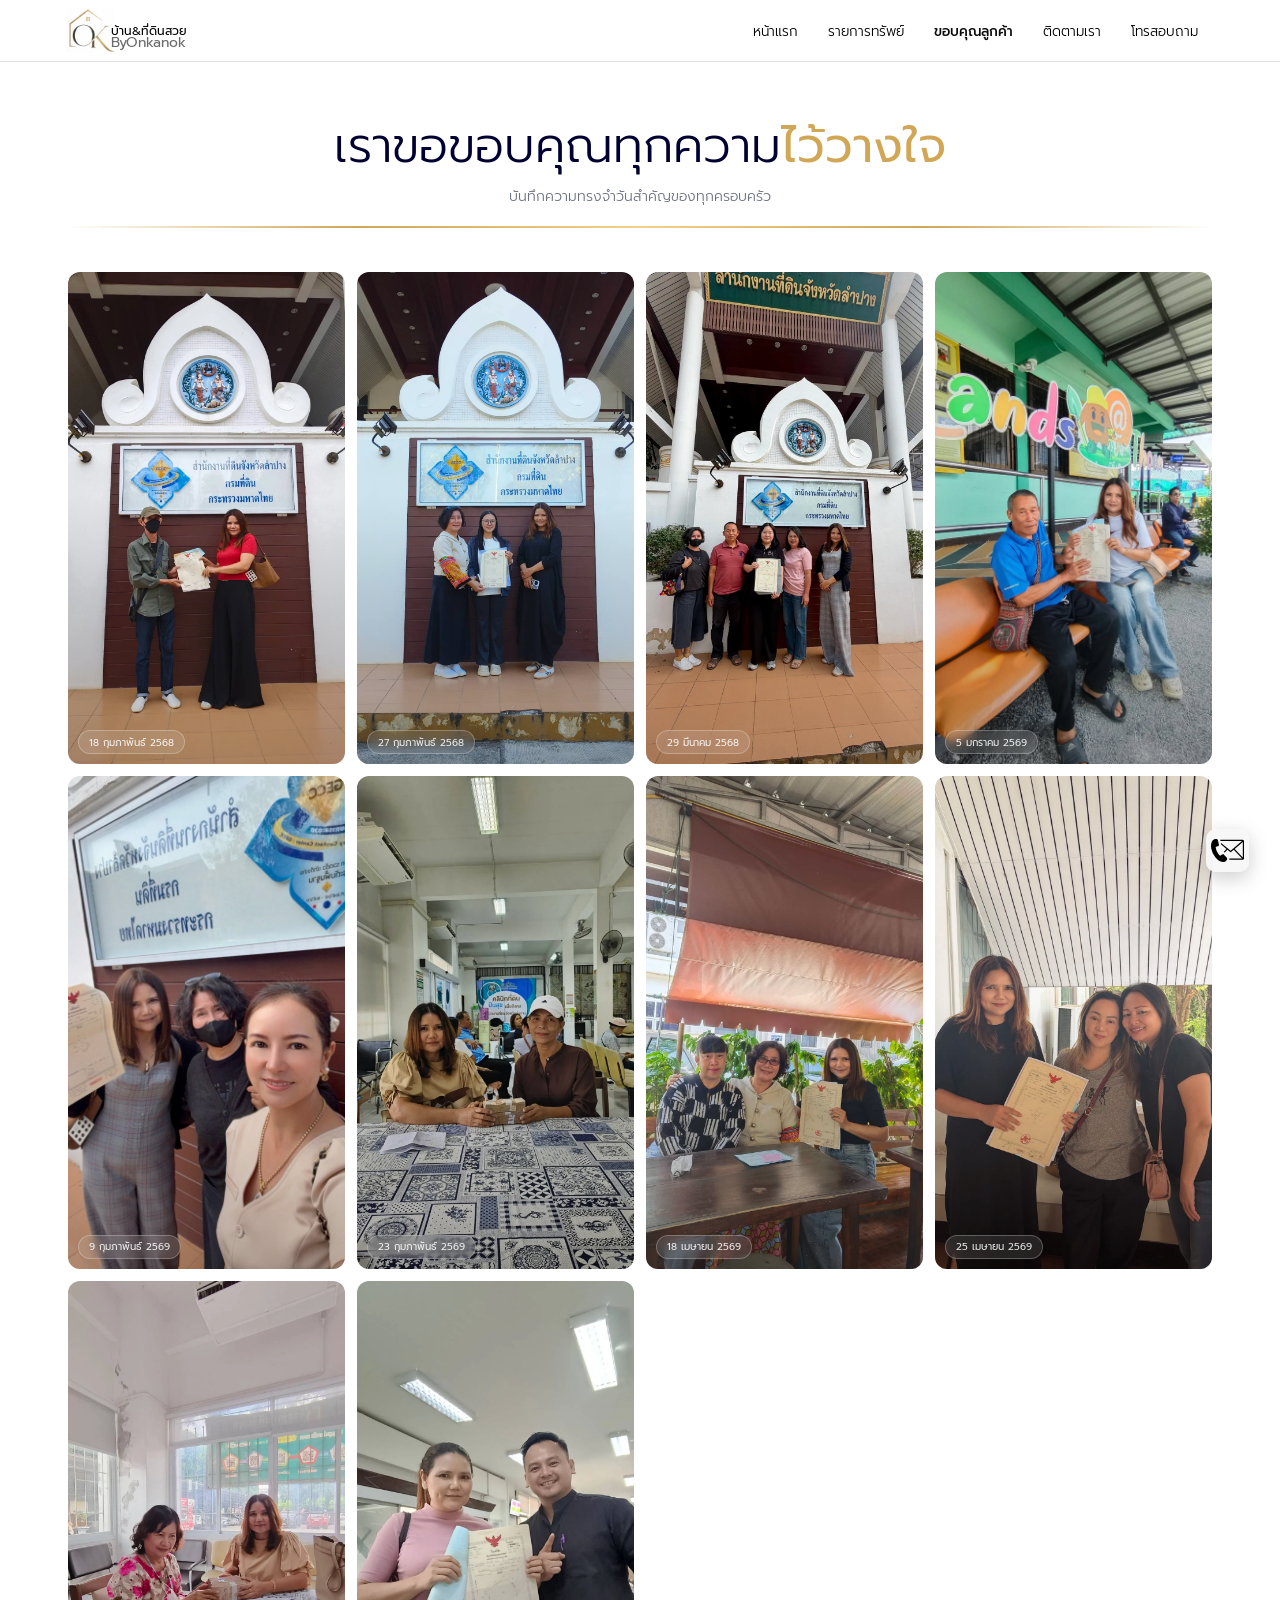
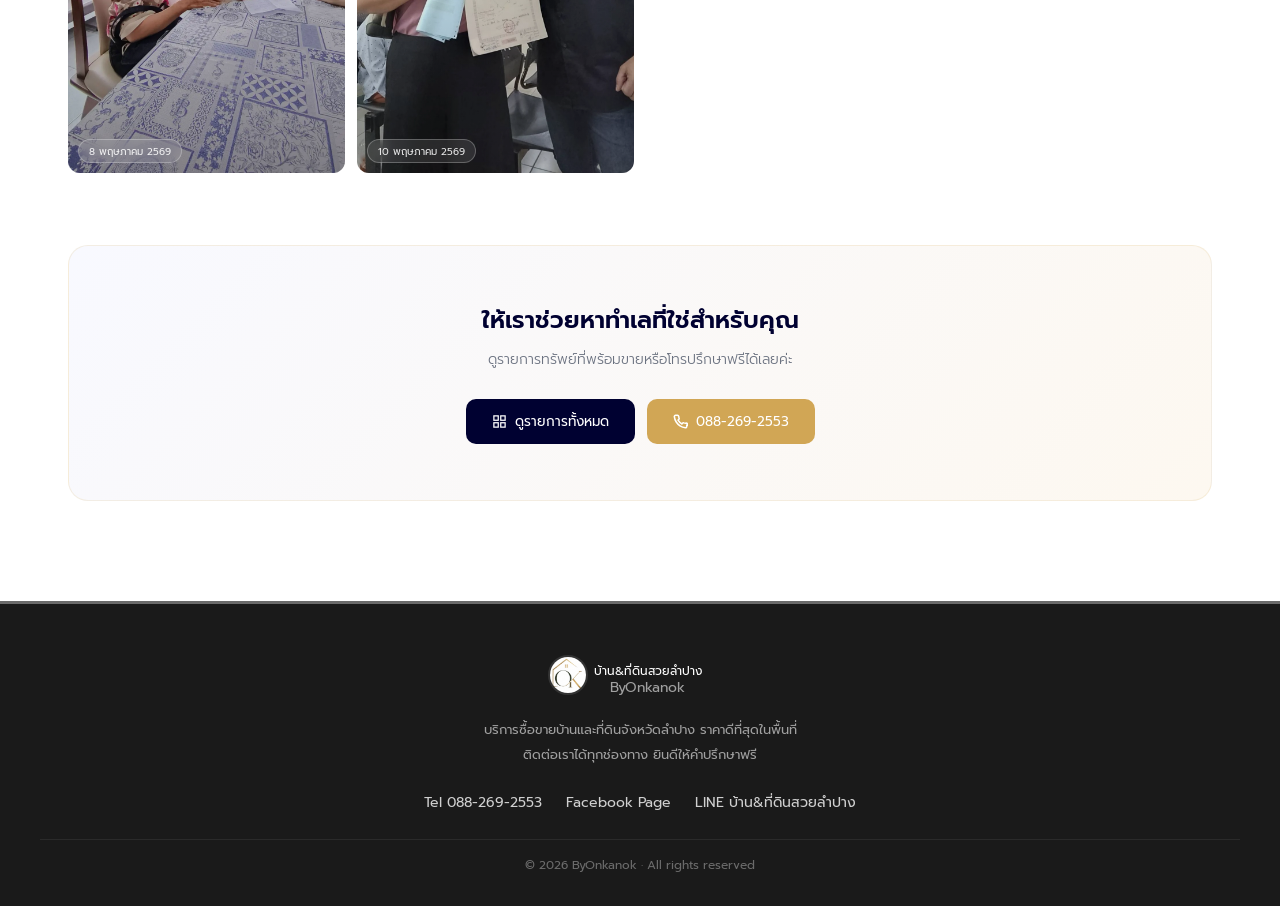
==== commit 60738666: "เปลี่ยนโลโก้" ====
--- a/sell.html
+++ b/sell.html
@@ -1,11 +1,11 @@
-<!DOCTYPE html>
+﻿<!DOCTYPE html>
 <html lang="th">
 <head>
   <meta charset="UTF-8" />
   <meta name="viewport" content="width=device-width, initial-scale=1.0" />
 
   <title>ขอบคุณลูกค้า - ByOnkanok</title>
-  <link rel="icon" href="img/other/logoti.webp" type="image/webp">
+  <link rel="icon" href="img/other/newlogo.png" type="image/png">
   <meta name="description" content="ขอบคุณลูกค้าทุกท่านที่ไว้วางใจ ByOnkanok รวมภาพความทรงจำการซื้อขายบ้านและที่ดินในจังหวัดลำปาง">
   <link rel="canonical" href="https://onkanokproperty.com/sell">
   <meta name="format-detection" content="telephone=no, date=no, email=no, address=no">
@@ -14,21 +14,21 @@
   <meta property="og:url" content="https://onkanokproperty.com/sell">
   <meta property="og:title" content="ขอบคุณลูกค้า - ByOnkanok">
   <meta property="og:description" content="บันทึกความทรงจำและความไว้วางใจจากลูกค้า ByOnkanok">
-  <meta property="og:image" content="https://onkanokproperty.com/img/other/og-image.jpg">
+  <meta property="og:image" content="https://onkanokproperty.com/img/other/og-image2.jpg">
 
   <link rel="preconnect" href="https://fonts.googleapis.com">
   <link rel="preconnect" href="https://fonts.gstatic.com" crossorigin>
   <link href="https://fonts.googleapis.com/css2?family=Prompt:wght@300;400;500;600&display=swap" rel="stylesheet">
-  <link rel="stylesheet" href="/style.css?v=20260523-4">
+  <link rel="stylesheet" href="/style.css?v=20260523-8">
 </head>
-
-<body class="thanks-body">
+           
+<body class="thanks-body"> 
 
   <!-- NAVBAR -->
   <nav class="navbar">
     <div class="nav-container">
       <a href="/" class="nav-logo">
-        <img src="img/other/logo.png" alt="Logo" class="logo-img">
+        <img src="img/other/2.jpg" alt="Logo" class="logo-img">
         <div class="logo-text">
           <div class="logo-top">บ้าน&ที่ดินสวย</div>
           <div class="logo-bottom">ByOnkanok</div>
@@ -39,13 +39,13 @@
           <button class="btn-exit" onclick="closeMenu()" aria-label="ปิดเมนู"></button>
         </li>
         <li><a href="/">หน้าแรก</a></li>
-        <li><a href="/#listings">รายการทรัพย์สิน</a></li>
+        <li><a href="/#listings">รายการทรัพย์</a></li>
         <li><a href="sell.html" class="active">ขอบคุณลูกค้า</a></li>
-        <li><a href="https://www.facebook.com/profile.php?id=61585932872107" target="_blank" rel="noopener">ติดตามเรา</a></li>
+        <li><a href="https://www.facebook.com/onkanoklampangproperty" target="_blank" rel="noopener">ติดตามเรา</a></li>
         <li><a href="tel:0882692553">โทรสอบถาม</a></li>
 
         <li class="mobile-social-section">
-          <a href="https://www.facebook.com/profile.php?id=61585932872107" target="_blank" rel="noopener" class="social-link">
+          <a href="https://www.facebook.com/onkanoklampangproperty" target="_blank" rel="noopener" class="social-link">
             <img src="img/other/fbicon.svg" alt="Facebook">
           </a>
           <a href="https://line.me/R/ti/p/@794ehwnj" target="_blank" rel="noopener" class="social-link">
@@ -180,13 +180,13 @@
   <footer>
     <div class="footer-inner">
       <div class="footer-brand">
-        <img src="img/other/logo3.png" alt="Logo" class="footer-logo">
+        <img src="img/other/2.jpg" alt="Logo" class="footer-logo">
         <div><div class="footer-name">บ้าน&ที่ดินสวยลำปาง</div><div class="footer-sub">ByOnkanok</div></div>
       </div>
-      <p class="footer-desc">รวมที่ดินสวย & บ้าน ราคาดีที่สุดในพื้นที่ลำปาง<br>ติดต่อเราได้ทุกช่องทาง ยินดีให้คำปรึกษาฟรี</p>
+      <p class="footer-desc"><span class="footer-mobile-line">บริการซื้อขายบ้านและที่ดินจังหวัดลำปาง ราคาดีที่สุดในพื้นที่</span><br>ติดต่อเราได้ทุกช่องทาง ยินดีให้คำปรึกษาฟรี</p>
       <div class="footer-links">  
         <a href="tel:0882692553">Tel 088-269-2553</a>
-        <a href="https://www.facebook.com/profile.php?id=61585932872107" target="_blank" rel="noopener">Facebook Page</a>
+        <a href="https://www.facebook.com/onkanoklampangproperty" target="_blank" rel="noopener">Facebook Page</a>
         <a href="https://line.me/R/ti/p/@794ehwnj" target="_blank" rel="noopener">LINE บ้าน&ที่ดินสวยลำปาง</a>
       </div>
       <div class="footer-copy">© 2026 ByOnkanok · All rights reserved</div>
@@ -199,7 +199,7 @@
     </svg>
   </button>
 
-  <script src="/common.js?v=20260523-6"></script>
+  <script src="/common.js?v=20260523-2"></script>
   <script>
     const observer = new IntersectionObserver(entries => {
       entries.forEach((entry, i) => {
--- a/style.css
+++ b/style.css
@@ -60,19 +60,20 @@
   gap: 5px;
 }
 .logo-img {
-  width: 42px;
-  height: 42px;
-  border-radius: 50%;
+  width: 48px;
+  height: 48px;
   object-fit: cover;
   flex-shrink: 0;
-  margin-left: -2px
+  margin-left: -2px;
+
 }
 .logo-text {
   display: flex;
   flex-direction: column;
   line-height: 0.9;
-  padding-top: 6px;
-  margin-left: -2px;
+  margin-left: -8px;
+  padding-top: 15px;
+  
 }
 .logo-top {
   font-size: 12px;
@@ -80,8 +81,8 @@
   color: black;
 }
 .logo-bottom {
-  font-size: 15px;
-  font-weight: 500;
+  font-size: 14px;
+  font-weight: 400;
   color: var(--dust);
 }
 .nav-menu {
@@ -195,7 +196,7 @@
   background: #d0cdc9;
   flex-shrink: 0;
 }
-/* ============================================================ HERO CAROUSEL — PREMIUM (Responsive Slides / 16:9) */
+/* ============================================================ hero/colosel */
 .hero-carousel {
   position: relative;
   width: 100%;
@@ -211,7 +212,6 @@
 }
 .hero-slide {
   flex: 0 0 33.3333%;
-  /* Full HD: 3 รูปต่อสไลด์ */
   position: relative;
   overflow: hidden;
   display: flex;
@@ -221,7 +221,6 @@
 .hero-slide-img {
   width: 100%;
   aspect-ratio: 16 / 9;
-  /* ปรับอัตราส่วนให้เป็น 16:9 */
   flex-shrink: 0;
   overflow: hidden;
   position: relative;
@@ -230,11 +229,10 @@
   width: 100%;
   height: 100%;
   object-fit: cover;
-  /* ทำให้รูปเต็ม 16:9 พอดี */
   object-position: center;
   display: block;
 }
-/* Caption Overlay (Premium Style) */
+
 .hero-caption {
   position: absolute;
   bottom: 0;
@@ -246,7 +244,6 @@
   flex-direction: column;
   gap: 4px;
   pointer-events: none;
-  /* เพื่อให้คลิกทะลุไปโดนสไลด์ได้ */
 }
 .hero-caption-type {
   margin-left: -4px;
@@ -267,7 +264,6 @@
 .hero-caption-title-row {
   display: flex;
   flex-direction: row;
-  /* บังคับให้เป็นแนวนอน */
   align-items: center;
   justify-content: flex-start;
   gap: 8px;
@@ -281,7 +277,6 @@
   overflow: hidden;
   text-overflow: ellipsis;
   line-height: 1.35;
-  /* ลบ width: 100%; ออกไปแล้ว */
   text-shadow: 0 1px 10px rgba(0,0,0,0.5);
   flex-shrink: 1;
 }
@@ -295,7 +290,6 @@
   white-space: nowrap;
   overflow: hidden;
   text-overflow: ellipsis;
-  /* ลบ width: 100%; ออกไปแล้ว */
   flex-shrink: 0;
 }
 .hero-caption-loc svg {
@@ -326,7 +320,7 @@
   font-size: 12px;
   color: rgba(255,255,255,.6);
 }
-/* arrows */
+
 .hero-arrow {
   position: absolute;
   top: 50%;
@@ -510,8 +504,10 @@
   grid-template-columns: repeat(auto-fill,minmax(300px,1fr));
   gap: 18px;
   min-height: 800px;
-  /* 🌟 เติมบรรทัดนี้เข้าไปเพื่อจองพื้นที่การ์ดสินค้าล่วงหน้า */
-}
+
+}
+
+/* ============================================================ card */
 .card {
   background: var(--white);
   border-radius: 14px;
@@ -571,7 +567,7 @@
 }
 .card-loc {
   font-size: 11px;
-  color: var(--silver);
+  color: var(--dust);
   margin-bottom: 5px;
   display: flex;
   align-items: center;
@@ -702,8 +698,8 @@
   gap: 14px;
 }
 .footer-logo {
-  width: 45px;
-  height: 45px;
+  width: 40px;
+  height: 40px;
   border-radius: 50%;
   object-fit: cover;
   border: 2px solid #333;
@@ -719,8 +715,8 @@
   line-height: 0.9;
 }
 .footer-sub {
-  font-size: 15px;
-  font-weight: 500;
+  font-size: 14px;
+  font-weight: 400;
   color: var(--silver);
   margin-left: -10px
 }
@@ -805,6 +801,8 @@
   flex-shrink: 0;
   touch-action: pan-x;
 }
+
+/* ปุ่มสไลด์ */
 .gal-track {
   display: flex;
   height: 100%;
@@ -859,7 +857,7 @@
   transform-origin: center;
   transition: opacity 0.3s ease;
 }
-/* 4. คลาสเมื่อโหลดรูปใน Modal เสร็จ */
+
 .gal-slide img.loaded {
   opacity: 1;
 }
@@ -950,7 +948,7 @@
   gap: 8px;
   margin-bottom: 8px;
   flex-wrap: wrap;
-  margin-left: -5px;
+
 }
 .modal-tag {
   font-size: 10px;
@@ -1380,8 +1378,39 @@
     padding-bottom: 40px;
   }
   footer {
-    margin-top: 20px;
-    padding: 40px 18px 24px;
+    margin-top: 10px;
+    padding: 34px 18px 20px;
+  }
+  .footer-inner {
+    margin-top: -15px;
+    gap: 10px;
+  }
+  .footer-desc {
+    max-width: 330px;
+    margin-left: auto;
+    margin-right: auto;
+    line-height: 1.5;
+    
+    
+  }
+  .footer-mobile-line {
+    display: block;
+    margin-top: 10px;
+  }
+  .footer-links {
+    column-gap: 16px;
+    row-gap: 4px;
+  }
+  .footer-links a {
+    font-size: 13px;
+    line-height: 1.35;
+    
+  }
+  .footer-links a[href*="line.me"] {
+    margin-top: 5px;
+  }
+  .footer-copy {
+    margin-top: 8px;
   }
   .mobile-social-section {
     display: flex;
@@ -1403,6 +1432,12 @@
     width: 100%;
     height: 100%;
     object-fit: contain;
+  }
+}
+@media (max-width: 600px) {
+  .footer-links a[href*="line.me"] {
+    flex-basis: 100%;
+    text-align: center;
   }
 }
 @media (max-width: 360px) {
